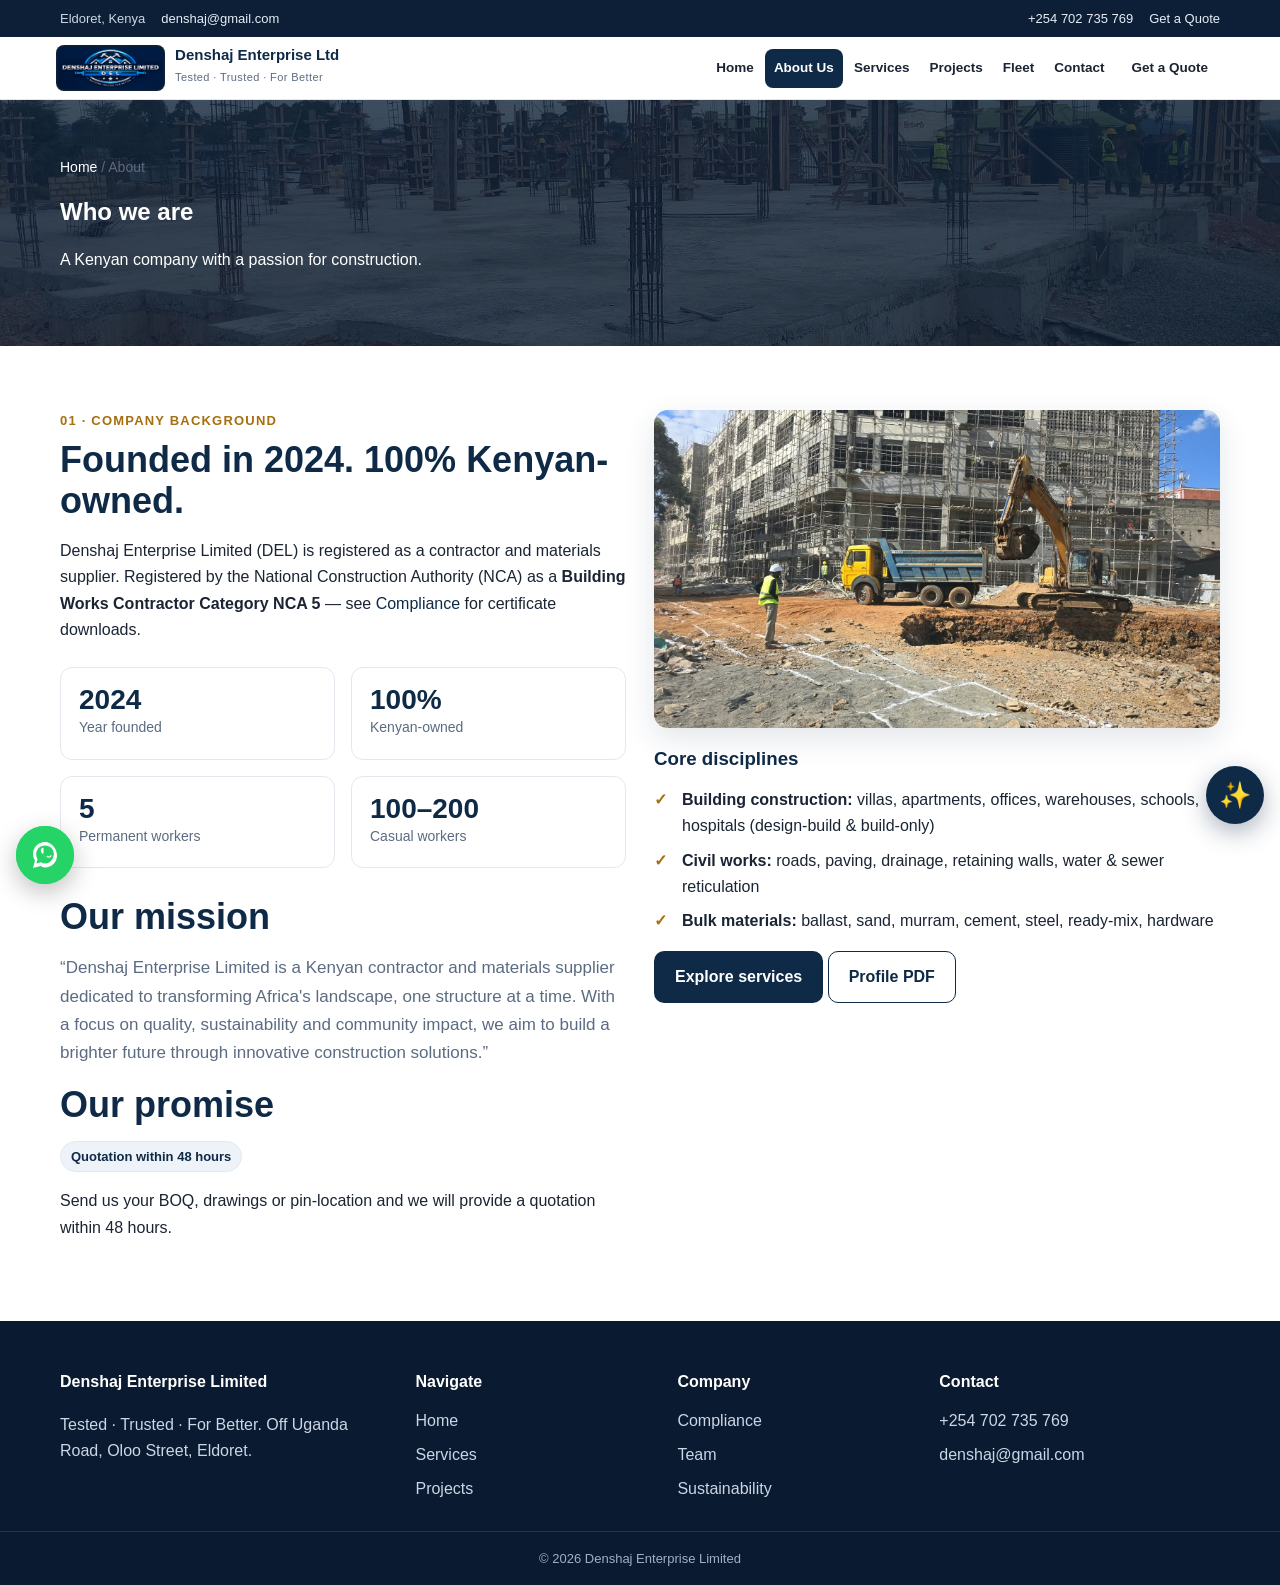
==== about.html @ f6a460dc "Denshaj Enterprise website: premium multi-page site with logo, NCA + AGPO + TCC certs, WhatsApp + AI" ====
<!doctype html><html lang="en-KE"><head><meta charset="utf-8"><meta name="viewport" content="width=device-width,initial-scale=1">
<title>About Us | Denshaj Enterprise Limited</title><meta name="description" content="Founded 2024, 100% Kenyan-owned. NCA Building Works Contractor. 5 permanent + 100-200 casual workers. Mission to transform Africa's landscape with quality, sustainability and community impact.">
<link rel="stylesheet" href="css/style.css"><link rel="canonical" href="https://www.denshaj.co.ke/about.html"></head><body>
<a class="skip" href="#main">Skip to content</a>
<div class="topbar"><div class="container"><div class="tb-left"><span>Eldoret, Kenya</span><a href="mailto:denshaj@gmail.com">denshaj@gmail.com</a></div><div class="tb-right"><a href="tel:+254702735769">+254 702 735 769</a><a href="contact.html#quote">Get a Quote</a></div></div></div>
<header class="site-header"><div class="header-inner"><a class="brand" href="index.html"><img class="brand-logo" src="assets/img/denshaj-logo.png" alt="Denshaj Enterprise Limited logo"><span class="brand-text"><strong>Denshaj Enterprise Ltd</strong><small>Tested · Trusted · For Better</small></span></a><button class="hamburger" id="navToggle" aria-expanded="false" aria-controls="mainNav" aria-label="Open menu">☰</button><nav class="main" id="mainNav" aria-label="Primary"><ul><li><a href="index.html">Home</a></li><li><a href="about.html">About Us</a></li><li><a href="services.html">Services</a></li><li><a href="projects.html">Projects</a></li><li><a href="fleet.html">Fleet</a></li><li><a href="contact.html">Contact</a></li><li><a class="btn btn-primary" href="contact.html#quote" style="padding:10px 16px">Get a Quote</a></li></ul></nav></div></header>
<main id="main"><section class="page-hero"><img class="bg" src="assets/img/foundation-slab-columns.jpg" alt=""><div class="container"><p class="breadcrumb"><a href="index.html" style="color:#fff">Home</a> / About</p><h1 style="color:#fff;margin:0">Who we are</h1><p>A Kenyan company with a passion for construction.</p></div></section>
<section class="section"><div class="container grid2"><div>
<div class="kicker">01 · Company background</div><h2>Founded in 2024. 100% Kenyan-owned.</h2>
<p>Denshaj Enterprise Limited (DEL) is registered as a contractor and materials supplier. Registered by the National Construction Authority (NCA) as a <strong>Building Works Contractor Category NCA 5</strong> — see <a href="compliance.html">Compliance</a> for certificate downloads.</p>
<div class="stat-grid" style="grid-template-columns:1fr 1fr"><div class="stat"><strong>2024</strong><span>Year founded</span></div><div class="stat"><strong>100%</strong><span>Kenyan-owned</span></div><div class="stat"><strong>5</strong><span>Permanent workers</span></div><div class="stat"><strong>100–200</strong><span>Casual workers</span></div></div>
<h2 style="margin-top:28px">Our mission</h2><p class="lead">“Denshaj Enterprise Limited is a Kenyan contractor and materials supplier dedicated to transforming Africa's landscape, one structure at a time. With a focus on quality, sustainability and community impact, we aim to build a brighter future through innovative construction solutions.”</p>
<h2>Our promise</h2><p><span class="badge">Quotation within 48 hours</span></p><p>Send us your BOQ, drawings or pin-location and we will provide a quotation within 48 hours.</p>
</div><div><div class="split-img"><img src="assets/img/large-site-tipper-excavator.jpg" alt="Denshaj site team and plant working on large construction site" loading="lazy"></div>
<h3 style="margin-top:16px">Core disciplines</h3><ul class="check"><li><strong>Building construction:</strong> villas, apartments, offices, warehouses, schools, hospitals (design-build & build-only)</li><li><strong>Civil works:</strong> roads, paving, drainage, retaining walls, water & sewer reticulation</li><li><strong>Bulk materials:</strong> ballast, sand, murram, cement, steel, ready-mix, hardware</li></ul>
<p><a class="btn btn-dark" href="services.html">Explore services</a> <a class="btn btn-outline" href="assets/docs/Denshaj-Enterprise-Profile-2026.pdf">Profile PDF</a></p></div></div></section></main>
<footer><div class="foot-grid"><div><h4>Denshaj Enterprise Limited</h4><p>Tested · Trusted · For Better. Off Uganda Road, Oloo Street, Eldoret.</p></div><div><h4>Navigate</h4><ul><li><a href="index.html">Home</a></li><li><a href="services.html">Services</a></li><li><a href="projects.html">Projects</a></li></ul></div><div><h4>Company</h4><ul><li><a href="compliance.html">Compliance</a></li><li><a href="team.html">Team</a></li><li><a href="sustainability.html">Sustainability</a></li></ul></div><div><h4>Contact</h4><ul><li><a href="tel:+254702735769">+254 702 735 769</a></li><li><a href="mailto:denshaj@gmail.com">denshaj@gmail.com</a></li></ul></div></div><div class="foot-bottom">© <span data-year>2026</span> Denshaj Enterprise Limited</div></footer>
<script src="js/main.js"></script></body></html>
---- css/style.css ----
:root{
  --navy:#0e2a47; --navy-2:#132f4d; --ink:#1a2433; --muted:#5b6b82;
  --line:#e3e8ef; --bg:#ffffff; --bg-soft:#f4f6f9; --bg-dark:#0c1f36;
  --accent:#c8871a; --accent-2:#a66f0f; --red:#a6192e;
  --radius:14px; --max:1200px; --shadow:0 10px 30px rgba(14,42,71,.12);
  --font: "Inter","Segoe UI",-apple-system,BlinkMacSystemFont,Roboto,Helvetica,Arial,sans-serif;
}
*{box-sizing:border-box}
html{scroll-behavior:smooth}
body{margin:0;font-family:var(--font);color:var(--ink);line-height:1.65;background:var(--bg);font-size:16px}
img{max-width:100%;height:auto;display:block}
a{color:var(--navy);text-decoration:none}
a:hover{color:var(--accent-2)}
.container{max-width:var(--max);margin:0 auto;padding:0 20px}
.skip{position:absolute;left:-9999px;top:0;background:#000;color:#fff;padding:8px 14px;z-index:200}
.skip:focus{left:8px;top:8px}
/* utility topbar */
.topbar{background:var(--bg-dark);color:#cbd6e6;font-size:13px}
.topbar .container{display:flex;justify-content:space-between;align-items:center;gap:12px;padding-top:8px;padding-bottom:8px;flex-wrap:wrap}
.topbar a{color:#e8eef7}.topbar a:hover{color:#fff}
.topbar .tb-left,.topbar .tb-right{display:flex;gap:16px;align-items:center;flex-wrap:wrap}
/* header — compact fit */
.site-header{position:sticky;top:0;z-index:100;background:#fff;border-bottom:1px solid var(--line)}
.header-inner{display:flex;align-items:center;gap:12px;padding:8px 16px;max-width:var(--max);margin:0 auto}
.brand{display:flex;align-items:center;gap:10px;flex-shrink:0}
.brand-logo{height:46px;width:auto;border-radius:8px;background:var(--bg-dark);padding:2px}
.brand-mark{width:40px;height:40px;border-radius:10px;background:var(--navy);color:#fff;display:grid;place-items:center;font-weight:800;font-size:18px;letter-spacing:.5px}
.brand-mark span{color:var(--accent)}
.brand-text strong{display:block;font-size:15px;line-height:1.1;color:var(--navy);white-space:nowrap}
.brand-text small{color:var(--muted);font-size:11px;letter-spacing:.4px;white-space:nowrap}
nav.main{margin-left:auto;min-width:0}
nav.main ul{display:flex;gap:2px;list-style:none;margin:0;padding:0;align-items:center;flex-wrap:nowrap}
nav.main a,nav.main button.dropbtn{display:block;padding:8px 9px;border-radius:8px;color:var(--ink);font-weight:600;font-size:13.5px;background:none;border:0;cursor:pointer;white-space:nowrap}
nav.main a:hover,nav.main button.dropbtn:hover{background:var(--bg-soft);color:var(--navy)}
nav.main a.active{background:var(--navy);color:#fff}
.has-drop{position:relative}
.dropdown{position:absolute;top:100%;left:0;min-width:260px;background:#fff;border:1px solid var(--line);border-radius:12px;box-shadow:var(--shadow);padding:8px;display:none}
.has-drop.open .dropdown{display:block}
.dropdown a{display:block;padding:10px 12px;font-weight:500}
.btn{display:inline-block;padding:12px 20px;border-radius:10px;font-weight:700;border:1px solid transparent;cursor:pointer}
.btn-primary{background:var(--accent);color:#1a1200}
.btn-primary:hover{background:var(--accent-2);color:#fff}
.btn-dark{background:var(--navy);color:#fff}
.btn-dark:hover{background:var(--navy-2)}
.btn-outline{border-color:var(--navy);color:var(--navy);background:#fff}
.btn-outline:hover{background:var(--navy);color:#fff}
.btn-light{background:#fff;color:var(--navy)}
.hamburger{display:none;margin-left:auto;background:none;border:1px solid var(--line);border-radius:10px;padding:10px 12px;font-size:18px}
/* hero — large corporate banner */
.hero{position:relative;background:var(--bg-dark);color:#fff;overflow:hidden}
.hero-media{position:absolute;inset:0}
.hero-media img{width:100%;height:100%;object-fit:cover;opacity:.55}
.hero-overlay{position:absolute;inset:0;background:linear-gradient(90deg,rgba(12,31,54,.88) 0%,rgba(12,31,54,.55) 55%,rgba(12,31,54,.25) 100%)}
.hero-content{position:relative;padding:84px 20px 70px;max-width:var(--max);margin:0 auto}
.eyebrow{display:inline-block;background:rgba(255,255,255,.14);border:1px solid rgba(255,255,255,.25);padding:6px 12px;border-radius:999px;font-size:13px;letter-spacing:.6px;text-transform:uppercase;margin-bottom:14px}
.hero h1{font-size:clamp(32px,5vw,56px);line-height:1.05;margin:0 0 14px;max-width:760px}
.hero p.lead{font-size:18px;max-width:680px;color:#dbe5f3}
.hero-cta{display:flex;gap:12px;flex-wrap:wrap;margin-top:22px}
.hero-meta{display:flex;gap:18px;flex-wrap:wrap;margin-top:26px;font-size:14px;color:#cbd6e6}
/* stats strip */
.strip{background:var(--navy);color:#e8eef7;border-top:1px solid rgba(255,255,255,.12)}
.strip .container{display:grid;grid-template-columns:repeat(4,1fr);gap:0}
.strip div{padding:14px 16px;border-left:1px solid rgba(255,255,255,.12)}
.strip div:first-child{border-left:0}
.strip strong{display:block;font-size:20px;color:#fff}
.strip span{font-size:13px;color:#b9c7dc}
/* sections */
.section{padding:64px 0}
.section.soft{background:var(--bg-soft)}
.section.dark{background:var(--bg-dark);color:#e8eef7}
.section.dark h2,.section.dark h3{color:#fff}
h2{font-size:clamp(26px,3.4vw,36px);line-height:1.15;color:var(--navy);margin:0 0 12px}
h3{color:var(--navy);margin:0 0 8px}
.kicker{color:var(--accent-2);font-weight:800;letter-spacing:1.2px;text-transform:uppercase;font-size:13px;margin-bottom:8px}
.lead{color:var(--muted);font-size:17px}
.grid2{display:grid;grid-template-columns:1fr 1fr;gap:28px;align-items:start}
.grid3{display:grid;grid-template-columns:repeat(3,1fr);gap:20px}
.grid4{display:grid;grid-template-columns:repeat(4,1fr);gap:16px}
.card{background:#fff;border:1px solid var(--line);border-radius:var(--radius);overflow:hidden;box-shadow:0 2px 10px rgba(14,42,71,.06);display:flex;flex-direction:column}
.card img{aspect-ratio:16/10;object-fit:cover;width:100%}
.card-body{padding:20px;display:flex;flex-direction:column;gap:10px;flex:1}
.card-body p{margin:0;color:var(--muted)}
.card-link{margin-top:auto;font-weight:700;color:var(--navy)}
.split-img{border-radius:var(--radius);overflow:hidden;box-shadow:var(--shadow)}
.split-img img{width:100%;height:100%;object-fit:cover}
.stat-grid{display:grid;grid-template-columns:repeat(4,1fr);gap:16px;margin-top:24px}
.stat{background:#fff;border:1px solid var(--line);border-radius:12px;padding:18px}
.stat strong{font-size:28px;color:var(--navy);display:block;line-height:1}
.stat span{color:var(--muted);font-size:14px}
.table-wrap{overflow:auto;border:1px solid var(--line);border-radius:12px;background:#fff}
table{width:100%;border-collapse:collapse;font-size:15px}
th,td{text-align:left;padding:12px 14px;border-bottom:1px solid var(--line)}
th{background:var(--navy);color:#fff}
.badge{display:inline-block;background:#eef3f9;border:1px solid var(--line);color:var(--navy);border-radius:999px;padding:4px 10px;font-size:13px;font-weight:700}
ul.check{list-style:none;padding:0;margin:12px 0}
ul.check li{padding-left:28px;position:relative;margin:8px 0}
ul.check li::before{content:"✓";position:absolute;left:0;top:0;color:var(--accent-2);font-weight:800}
/* gallery / filters */
.filters{display:flex;gap:10px;flex-wrap:wrap;margin:18px 0}
.filters button{border:1px solid var(--line);background:#fff;padding:9px 14px;border-radius:999px;cursor:pointer;font-weight:600}
.filters button.active{background:var(--navy);color:#fff;border-color:var(--navy)}
.gallery{display:grid;grid-template-columns:repeat(3,1fr);gap:16px}
.g-item{border-radius:12px;overflow:hidden;border:1px solid var(--line);background:#fff;cursor:pointer}
.g-item img{aspect-ratio:4/3;object-fit:cover;width:100%}
.g-item figcaption{padding:10px 12px;font-size:14px;color:var(--muted)}
/* forms */
form.enquiry{background:#fff;border:1px solid var(--line);border-radius:var(--radius);padding:24px;box-shadow:var(--shadow)}
label{font-weight:600;display:block;margin:12px 0 6px}
input,select,textarea{width:100%;padding:12px;border:1px solid var(--line);border-radius:10px;font:inherit}
input:focus,select:focus,textarea:focus{outline:3px solid rgba(200,135,26,.3);border-color:var(--accent)}
.error{color:#9b1c1c;font-size:14px}.success{background:#e6f4ea;border:1px solid #a3d9b1;color:#14532d;padding:12px;border-radius:10px;margin-top:12px}
/* footer */
footer{background:#0a1a30;color:#cbd6e6;margin-top:0}
.foot-grid{max-width:var(--max);margin:0 auto;padding:48px 20px 20px;display:grid;grid-template-columns:1.4fr 1fr 1fr 1.2fr;gap:28px}
footer h4{color:#fff;margin:0 0 12px;font-size:16px}
footer a{color:#cbd6e6}footer a:hover{color:#fff}
footer ul{list-style:none;margin:0;padding:0}footer li{margin:8px 0}
.foot-bottom{border-top:1px solid rgba(255,255,255,.12);padding:16px 20px;text-align:center;font-size:13px;color:#9fb0c8}
/* utilities */
.breadcrumb{font-size:14px;color:var(--muted);margin:0 0 12px}
.page-hero{background:var(--bg-dark);color:#fff;padding:56px 0;position:relative;overflow:hidden}
.page-hero img.bg{position:absolute;inset:0;width:100%;height:100%;object-fit:cover;opacity:.28}
.page-hero .container{position:relative}
.lightbox{position:fixed;inset:0;background:rgba(0,0,0,.8);display:none;place-items:center;z-index:300;padding:20px}
.lightbox.open{display:grid}
.lightbox img{max-height:82vh;border-radius:12px}
.cookie{position:fixed;left:16px;right:16px;bottom:16px;background:#fff;border:1px solid var(--line);border-radius:14px;box-shadow:var(--shadow);padding:16px;display:none;z-index:250}
.cookie.show{display:block}
.backtop{position:fixed;right:16px;bottom:16px;background:var(--navy);color:#fff;border:0;border-radius:50%;width:48px;height:48px;display:none;cursor:pointer;font-size:20px;z-index:200}
.backtop.show{display:block}
:focus-visible{outline:3px solid var(--accent);outline-offset:2px}
@media (max-width:980px){
  .grid2,.grid3,.foot-grid{grid-template-columns:1fr 1fr}
  .grid4,.stat-grid,.strip .container{grid-template-columns:1fr 1fr}
  .gallery{grid-template-columns:1fr 1fr}
  nav.main{display:none}
  nav.main.open{display:block;position:absolute;top:100%;left:0;right:0;background:#fff;border-bottom:1px solid var(--line);padding:10px}
  nav.main.open ul{flex-direction:column;align-items:stretch}
  .dropdown{position:static;box-shadow:none;border:0}
  .hamburger{display:block}
}
@media (max-width:600px){
  .grid2,.grid3,.grid4,.stat-grid,.foot-grid,.gallery,.strip .container{grid-template-columns:1fr}
  .section{padding:44px 0}
  .hero-content{padding:56px 20px 44px}
}
@media (prefers-reduced-motion:reduce){
  html{scroll-behavior:auto}*{animation:none!important;transition:none!important}
}
/* floating WhatsApp */
.wa-float{position:fixed;left:16px;bottom:16px;z-index:260;width:58px;height:58px;border-radius:50%;background:#25D366;display:grid;place-items:center;box-shadow:0 8px 24px rgba(0,0,0,.25);transition:transform .2s ease}
.wa-float:hover{transform:scale(1.06)}
.wa-float svg{width:32px;height:32px;fill:#fff}
.wa-pulse{position:absolute;inset:0;border-radius:50%;border:2px solid #25D366;animation:pulse 2s infinite}
@keyframes pulse{0%{transform:scale(1);opacity:.8}100%{transform:scale(1.35);opacity:0}}
/* AI assistant */
.ai-float{position:fixed;right:16px;bottom:76px;z-index:260;display:flex;flex-direction:column;align-items:flex-end;gap:10px}
.ai-btn{width:58px;height:58px;border-radius:50%;border:0;background:var(--navy);color:#fff;font-size:26px;cursor:pointer;box-shadow:0 8px 24px rgba(14,42,71,.35);display:grid;place-items:center}
.ai-btn:hover{background:var(--navy-2)}
.ai-panel{width:min(360px,calc(100vw - 32px));height:480px;max-height:70vh;background:#fff;border:1px solid var(--line);border-radius:16px;box-shadow:0 20px 60px rgba(0,0,0,.25);display:none;flex-direction:column;overflow:hidden}
.ai-panel.open{display:flex}
.ai-head{background:var(--navy);color:#fff;padding:14px 16px;display:flex;align-items:center;gap:10px}
.ai-head strong{display:block;font-size:15px}.ai-head small{color:#b9c7dc;font-size:12px}
.ai-dot{width:10px;height:10px;border-radius:50%;background:#22c55e;flex-shrink:0}
.ai-body{flex:1;overflow:auto;padding:14px;display:flex;flex-direction:column;gap:10px;background:#f8fafc}
.ai-msg{max-width:85%;padding:10px 12px;border-radius:12px;font-size:14px;line-height:1.5}
.ai-bot{background:#fff;border:1px solid var(--line);align-self:flex-start;border-top-left-radius:4px}
.ai-user{background:var(--navy);color:#fff;align-self:flex-end;border-top-right-radius:4px}
.ai-quick{display:flex;gap:8px;flex-wrap:wrap;padding:0 14px 8px;background:#f8fafc}
.ai-quick button{border:1px solid var(--line);background:#fff;border-radius:999px;padding:6px 12px;font-size:13px;cursor:pointer;font-weight:600}
.ai-quick button:hover{background:var(--navy);color:#fff;border-color:var(--navy)}
.ai-input{display:flex;gap:8px;padding:12px;border-top:1px solid var(--line);background:#fff}
.ai-input input{flex:1}
@media (max-width:600px){.wa-float{left:12px;bottom:12px}.ai-float{right:12px;bottom:70px}.backtop{bottom:142px}}
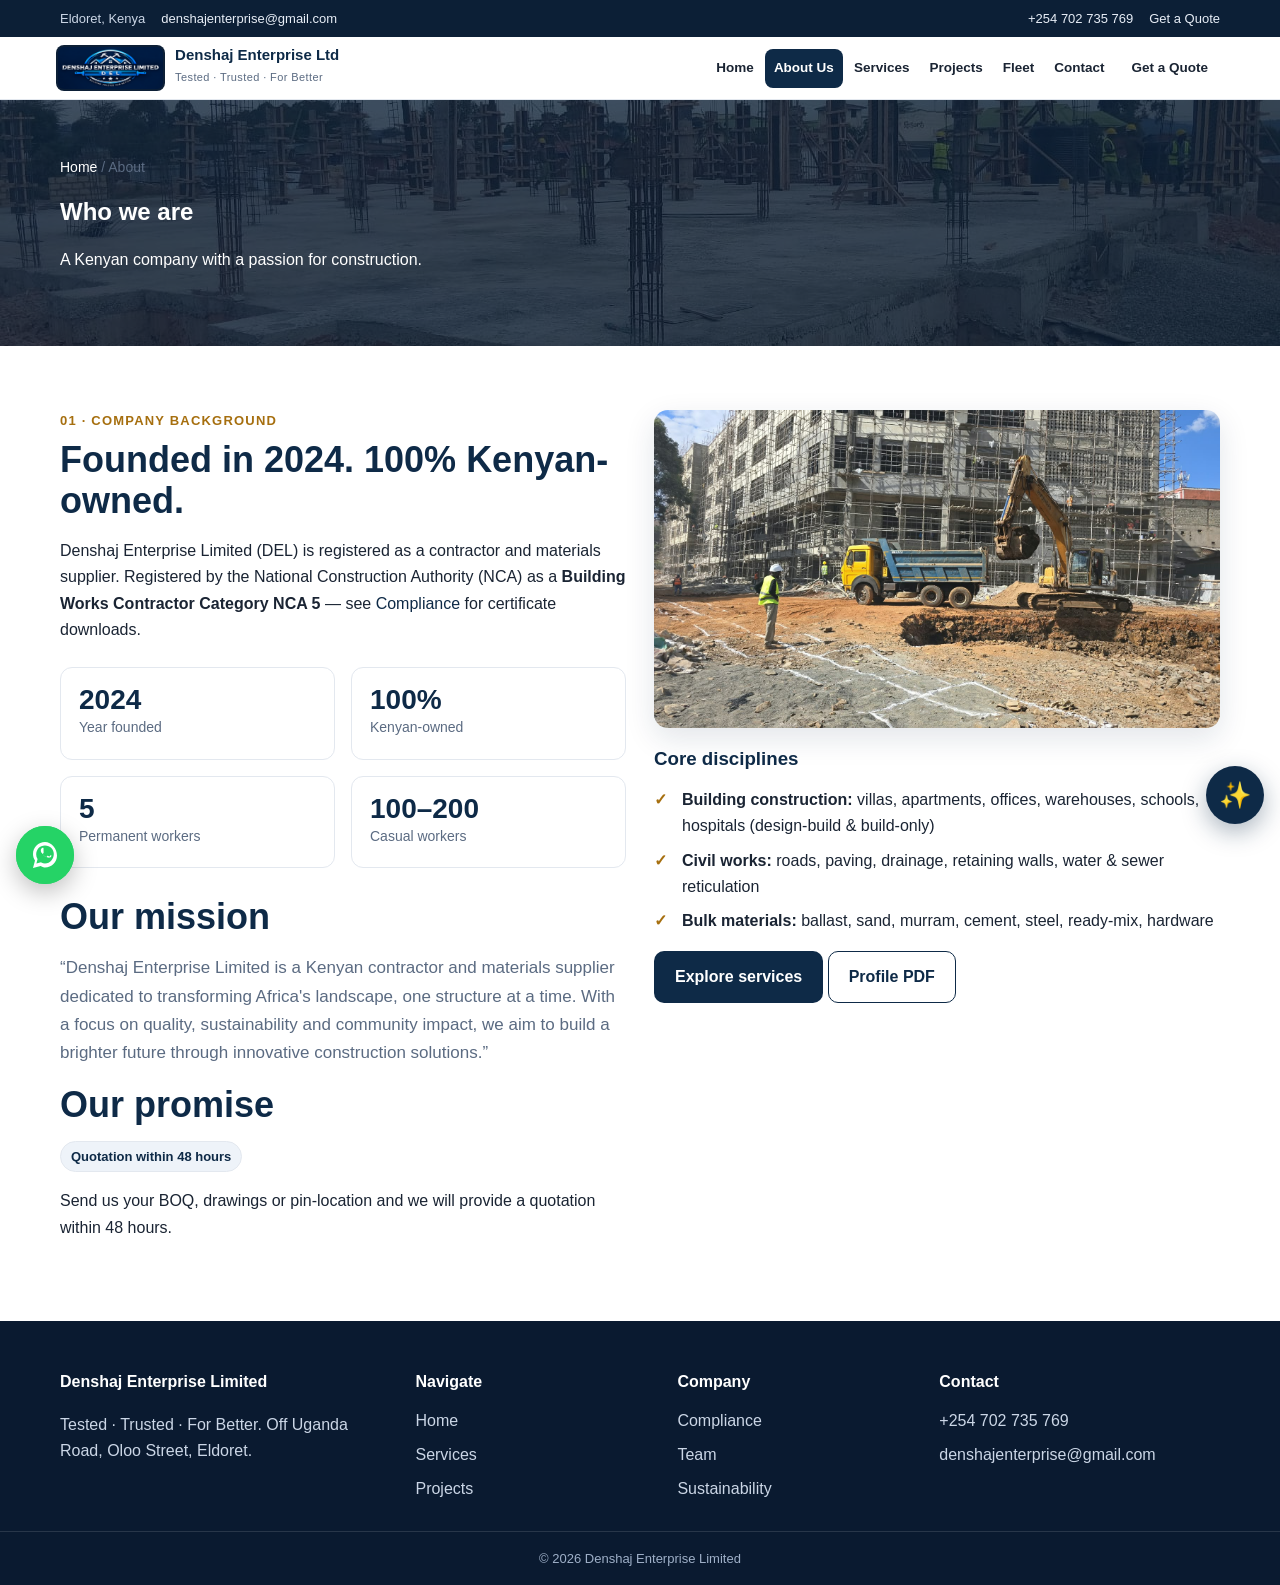
==== commit a3da05d9: "Update email to denshajenterprise@gmail.com; direct-to-team quotation copy; Eldoret town pin" ====
--- a/about.html
+++ b/about.html
@@ -2,7 +2,7 @@
 <title>About Us | Denshaj Enterprise Limited</title><meta name="description" content="Founded 2024, 100% Kenyan-owned. NCA Building Works Contractor. 5 permanent + 100-200 casual workers. Mission to transform Africa's landscape with quality, sustainability and community impact.">
 <link rel="stylesheet" href="css/style.css"><link rel="canonical" href="https://www.denshaj.co.ke/about.html"></head><body>
 <a class="skip" href="#main">Skip to content</a>
-<div class="topbar"><div class="container"><div class="tb-left"><span>Eldoret, Kenya</span><a href="mailto:denshaj@gmail.com">denshaj@gmail.com</a></div><div class="tb-right"><a href="tel:+254702735769">+254 702 735 769</a><a href="contact.html#quote">Get a Quote</a></div></div></div>
+<div class="topbar"><div class="container"><div class="tb-left"><span>Eldoret, Kenya</span><a href="mailto:denshajenterprise@gmail.com">denshajenterprise@gmail.com</a></div><div class="tb-right"><a href="tel:+254702735769">+254 702 735 769</a><a href="contact.html#quote">Get a Quote</a></div></div></div>
 <header class="site-header"><div class="header-inner"><a class="brand" href="index.html"><img class="brand-logo" src="assets/img/denshaj-logo.png" alt="Denshaj Enterprise Limited logo"><span class="brand-text"><strong>Denshaj Enterprise Ltd</strong><small>Tested · Trusted · For Better</small></span></a><button class="hamburger" id="navToggle" aria-expanded="false" aria-controls="mainNav" aria-label="Open menu">☰</button><nav class="main" id="mainNav" aria-label="Primary"><ul><li><a href="index.html">Home</a></li><li><a href="about.html">About Us</a></li><li><a href="services.html">Services</a></li><li><a href="projects.html">Projects</a></li><li><a href="fleet.html">Fleet</a></li><li><a href="contact.html">Contact</a></li><li><a class="btn btn-primary" href="contact.html#quote" style="padding:10px 16px">Get a Quote</a></li></ul></nav></div></header>
 <main id="main"><section class="page-hero"><img class="bg" src="assets/img/foundation-slab-columns.jpg" alt=""><div class="container"><p class="breadcrumb"><a href="index.html" style="color:#fff">Home</a> / About</p><h1 style="color:#fff;margin:0">Who we are</h1><p>A Kenyan company with a passion for construction.</p></div></section>
 <section class="section"><div class="container grid2"><div>
@@ -14,5 +14,5 @@
 </div><div><div class="split-img"><img src="assets/img/large-site-tipper-excavator.jpg" alt="Denshaj site team and plant working on large construction site" loading="lazy"></div>
 <h3 style="margin-top:16px">Core disciplines</h3><ul class="check"><li><strong>Building construction:</strong> villas, apartments, offices, warehouses, schools, hospitals (design-build & build-only)</li><li><strong>Civil works:</strong> roads, paving, drainage, retaining walls, water & sewer reticulation</li><li><strong>Bulk materials:</strong> ballast, sand, murram, cement, steel, ready-mix, hardware</li></ul>
 <p><a class="btn btn-dark" href="services.html">Explore services</a> <a class="btn btn-outline" href="assets/docs/Denshaj-Enterprise-Profile-2026.pdf">Profile PDF</a></p></div></div></section></main>
-<footer><div class="foot-grid"><div><h4>Denshaj Enterprise Limited</h4><p>Tested · Trusted · For Better. Off Uganda Road, Oloo Street, Eldoret.</p></div><div><h4>Navigate</h4><ul><li><a href="index.html">Home</a></li><li><a href="services.html">Services</a></li><li><a href="projects.html">Projects</a></li></ul></div><div><h4>Company</h4><ul><li><a href="compliance.html">Compliance</a></li><li><a href="team.html">Team</a></li><li><a href="sustainability.html">Sustainability</a></li></ul></div><div><h4>Contact</h4><ul><li><a href="tel:+254702735769">+254 702 735 769</a></li><li><a href="mailto:denshaj@gmail.com">denshaj@gmail.com</a></li></ul></div></div><div class="foot-bottom">© <span data-year>2026</span> Denshaj Enterprise Limited</div></footer>
+<footer><div class="foot-grid"><div><h4>Denshaj Enterprise Limited</h4><p>Tested · Trusted · For Better. Off Uganda Road, Oloo Street, Eldoret.</p></div><div><h4>Navigate</h4><ul><li><a href="index.html">Home</a></li><li><a href="services.html">Services</a></li><li><a href="projects.html">Projects</a></li></ul></div><div><h4>Company</h4><ul><li><a href="compliance.html">Compliance</a></li><li><a href="team.html">Team</a></li><li><a href="sustainability.html">Sustainability</a></li></ul></div><div><h4>Contact</h4><ul><li><a href="tel:+254702735769">+254 702 735 769</a></li><li><a href="mailto:denshajenterprise@gmail.com">denshajenterprise@gmail.com</a></li></ul></div></div><div class="foot-bottom">© <span data-year>2026</span> Denshaj Enterprise Limited</div></footer>
 <script src="js/main.js"></script></body></html>
